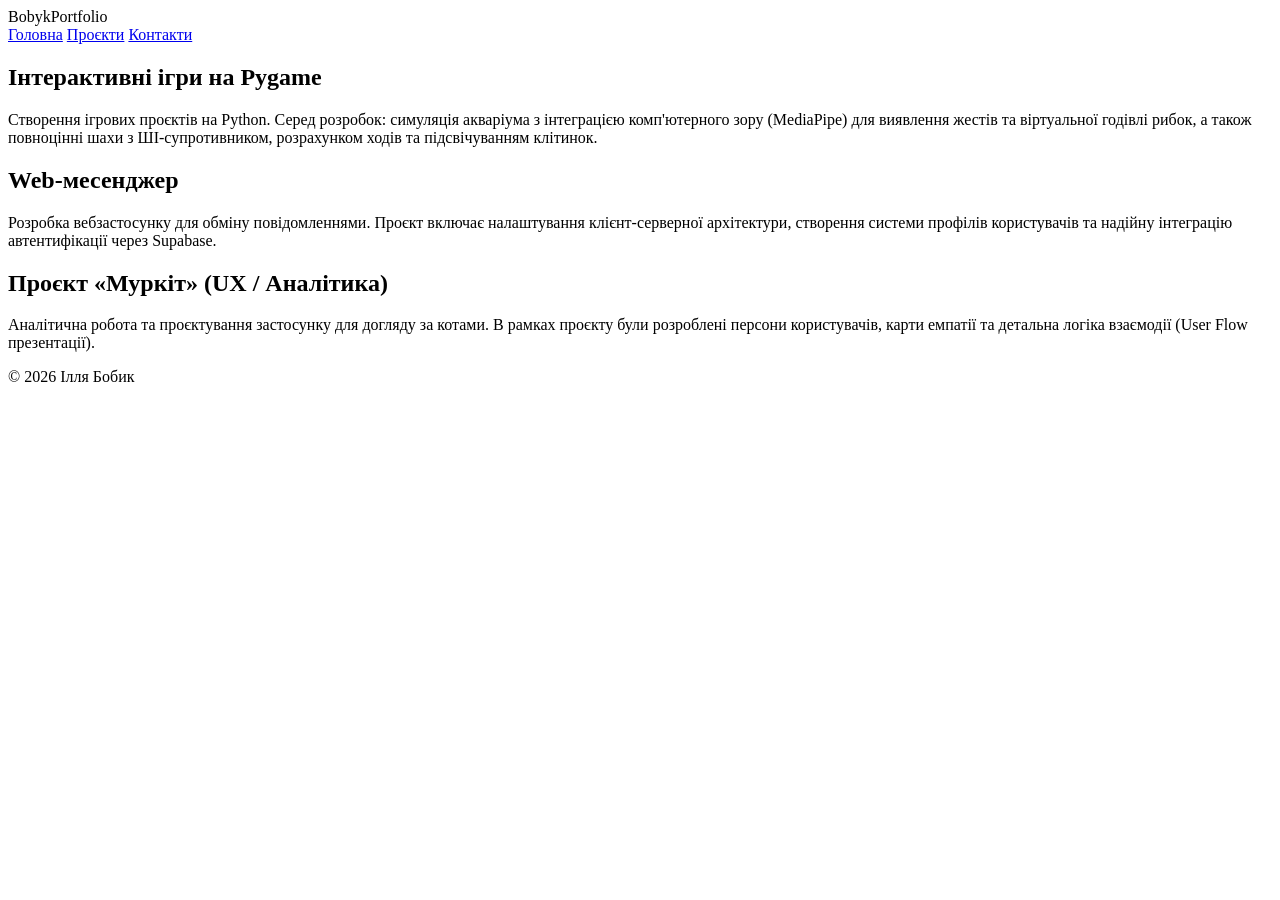
==== projects.html @ f6c8e3a2 "Add initial projects.html file with project details" ====
<!DOCTYPE html>
<html lang="uk">
<head>
  <meta charset="UTF-8">
  <meta name="viewport" content="width=device-width, initial-scale=1.0">
  <title>Мої Проєкти</title>
  <link rel="stylesheet" href="style.css">
</head>
<body>

  <header class="navbar">
    <div class="logo">BobykPortfolio</div>
    <nav class="nav-links">
      <a href="index.html">Головна</a>
      <a href="projects.html" class="active">Проєкти</a>
      <a href="contact.html">Контакти</a>
    </nav>
  </header>

  <main class="container">
    
    <section class="card">
      <h2>Інтерактивні ігри на Pygame</h2>
      <p>Створення ігрових проєктів на Python. Серед розробок: симуляція акваріума з інтеграцією комп'ютерного зору (MediaPipe) для виявлення жестів та віртуальної годівлі рибок, а також повноцінні шахи з ШІ-супротивником, розрахунком ходів та підсвічуванням клітинок.</p>
    </section>

    <section class="card">
      <h2>Web-месенджер</h2>
      <p>Розробка вебзастосунку для обміну повідомленнями. Проєкт включає налаштування клієнт-серверної архітектури, створення системи профілів користувачів та надійну інтеграцію автентифікації через Supabase.</p>
    </section>

    <section class="card">
      <h2>Проєкт «Муркіт» (UX / Аналітика)</h2>
      <p>Аналітична робота та проєктування застосунку для догляду за котами. В рамках проєкту були розроблені персони користувачів, карти емпатії та детальна логіка взаємодії (User Flow презентації).</p>
    </section>

  </main>

  <footer>
    <p>&copy; 2026 Ілля Бобик</p>
  </footer>

</body>
</html>
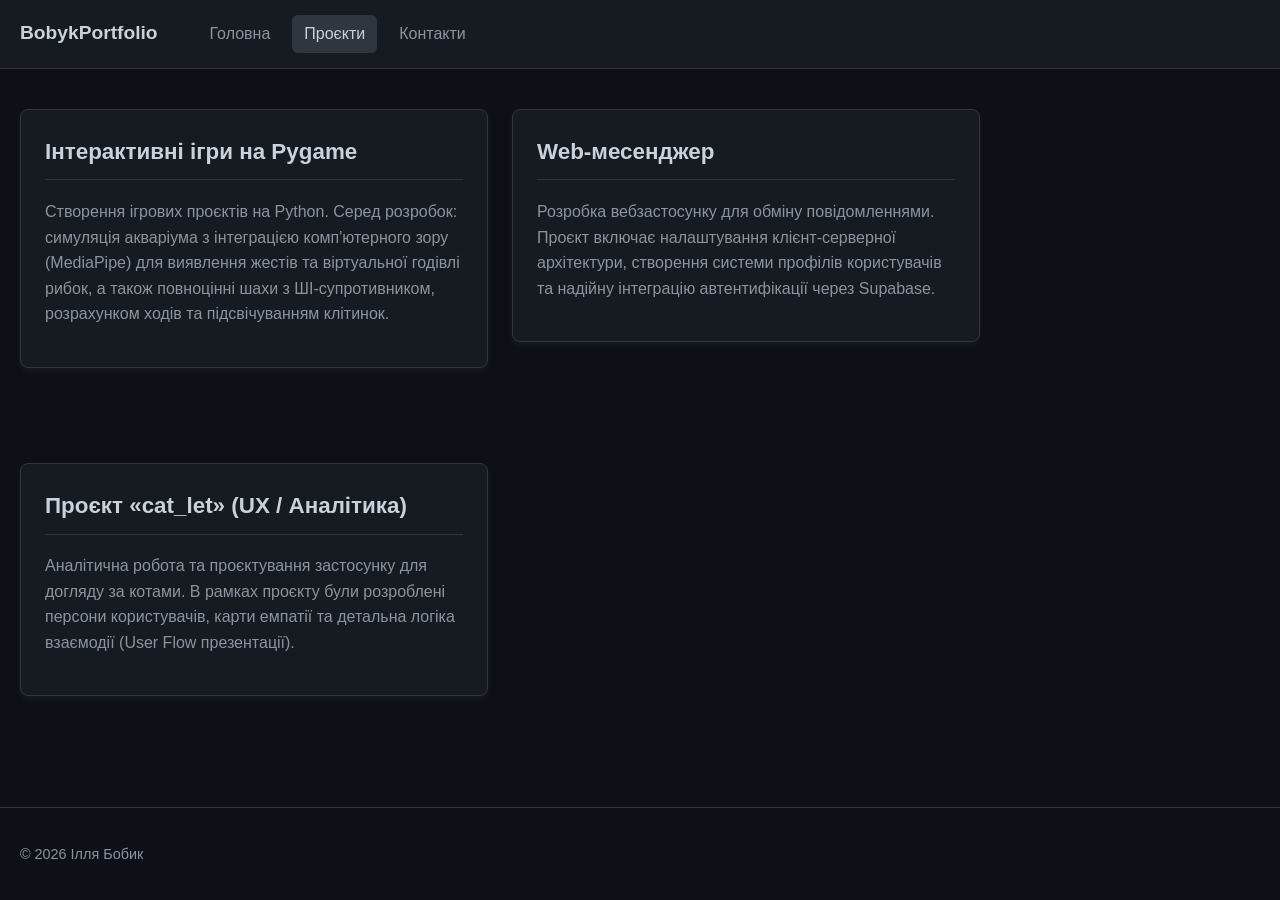
==== commit 3b3e36d7: "Rename project from 'Муркіт' to 'cat_let'" ====
--- a/projects.html
+++ b/projects.html
@@ -30,7 +30,7 @@
     </section>
 
     <section class="card">
-      <h2>Проєкт «Муркіт» (UX / Аналітика)</h2>
+      <h2>Проєкт «cat_let» (UX / Аналітика)</h2>
       <p>Аналітична робота та проєктування застосунку для догляду за котами. В рамках проєкту були розроблені персони користувачів, карти емпатії та детальна логіка взаємодії (User Flow презентації).</p>
     </section>
 
--- a/style.css
+++ b/style.css
@@ -0,0 +1,173 @@
+/* Базові змінні для кольорів (темна тема) */
+:root {
+  --bg: #0d1117;
+  --card-bg: #161b22;
+  --border: #30363d;
+  --text: #c9d1d9;
+  --text-muted: #8b949e;
+  --accent: #58a6ff;
+  --radius: 8px; /* Додав змінну для радіусу, оскільки вона використовувалась нижче */
+}
+
+/* Загальні налаштування сторінки */
+body {
+  margin: 0;
+  font-family: -apple-system, BlinkMacSystemFont, "Segoe UI", Roboto, sans-serif;
+  background-color: var(--bg);
+  color: var(--text);
+  line-height: 1.6;
+  display: flex;
+  flex-direction: column;
+  min-height: 100vh;
+}
+
+a {
+  color: var(--accent);
+  text-decoration: none;
+}
+
+a:hover {
+  text-decoration: underline;
+}
+
+/* Навігація (Шапка) */
+.navbar {
+  display: flex;
+  justify-content: flex-start; /* Змінено з space-between на flex-start (все зліва) */
+  gap: 40px; /* Додано відступ між логотипом та навігацією */
+  align-items: center;
+  padding: 15px 20px;
+  background-color: var(--card-bg);
+  border-bottom: 1px solid var(--border);
+}
+
+.logo {
+  font-weight: bold;
+  font-size: 1.2rem;
+  color: var(--text);
+}
+
+.nav-links {
+  display: flex;
+  gap: 10px;
+}
+
+.nav-links a {
+  color: var(--text-muted);
+  padding: 6px 12px;
+  border-radius: 6px;
+  transition: 0.2s;
+}
+
+.nav-links a:hover, .nav-links a.active {
+  color: var(--text);
+  background-color: var(--border);
+  text-decoration: none;
+}
+
+/* Головний контейнер */
+.container {
+  max-width: 1000px;
+  width: 100%;
+  margin: 40px 0; /* Змінено з 40px auto (прибрали автоматичне центрування) */
+  padding: 0 20px;
+  flex: 1;
+  box-sizing: border-box;
+  
+  /* Сітка для карток */
+  display: grid;
+  grid-template-columns: repeat(auto-fit, minmax(350px, 1fr));
+  gap: 24px;
+  align-items: start;
+}
+
+/* Картки контенту */
+.card {
+  background-color: var(--card-bg);
+  border: 1px solid var(--border);
+  border-radius: var(--radius);
+  padding: 24px;
+  box-shadow: 0 3px 6px rgba(140, 149, 159, 0.08);
+  transition: transform 0.2s ease, box-shadow 0.2s ease;
+}
+
+.card:hover {
+  box-shadow: 0 8px 24px rgba(140, 149, 159, 0.15);
+  transform: translateY(-2px);
+}
+
+.card h2 {
+  margin-top: 0;
+  border-bottom: 1px solid var(--border);
+  padding-bottom: 10px;
+  font-size: 1.4rem;
+}
+
+.card p {
+  color: var(--text-muted);
+}
+
+/* Список навичок */
+.skills-grid {
+  list-style: none;
+  padding: 0;
+  margin: 0;
+}
+
+.skills-grid li {
+  padding: 10px 0;
+  border-bottom: 1px solid var(--border);
+  color: var(--text-muted);
+}
+
+.skills-grid li:last-child {
+  border-bottom: none;
+}
+
+.skills-grid li strong {
+  color: var(--text);
+}
+
+/* Контакти */
+.contact-links p {
+  display: flex;
+  align-items: center;
+  gap: 8px;
+}
+
+.github-icon, .email-icon {
+  color: var(--text);
+}
+
+.map-container {
+  margin-top: 20px;
+}
+
+.map-container iframe {
+  width: 100%;
+  height: 250px;
+  border: none;
+  border-radius: var(--radius);
+}
+
+/* Підвал */
+footer {
+  text-align: left; /* Змінено з center на left */
+  padding: 20px;
+  color: var(--text-muted);
+  border-top: 1px solid var(--border);
+  font-size: 0.9rem;
+}
+
+/* Проста адаптивність для телефонів */
+@media (max-width: 600px) {
+  .navbar {
+    flex-direction: column;
+    align-items: flex-start; /* Вирівнюємо шапку на телефонах теж зліва */
+    gap: 15px;
+  }
+  .nav-links {
+    flex-wrap: wrap;
+    justify-content: flex-start;
+  }
+}
